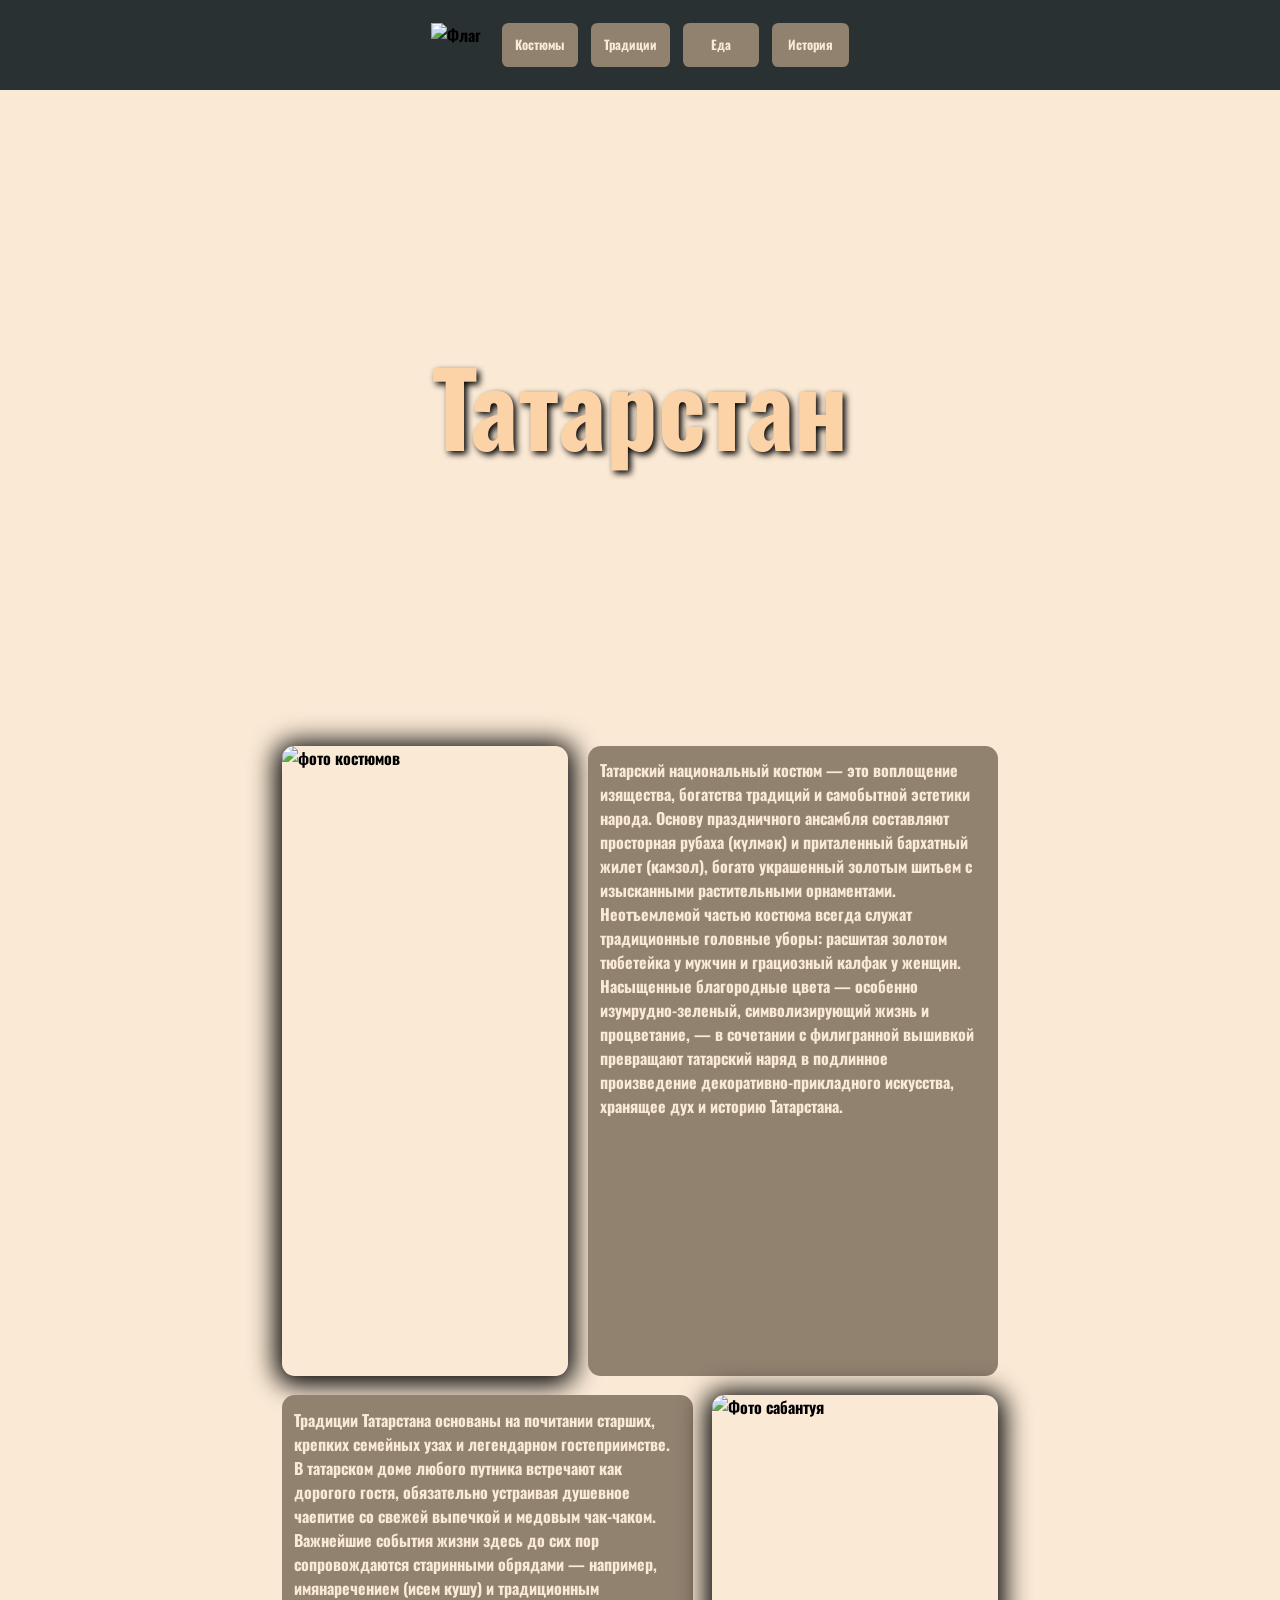
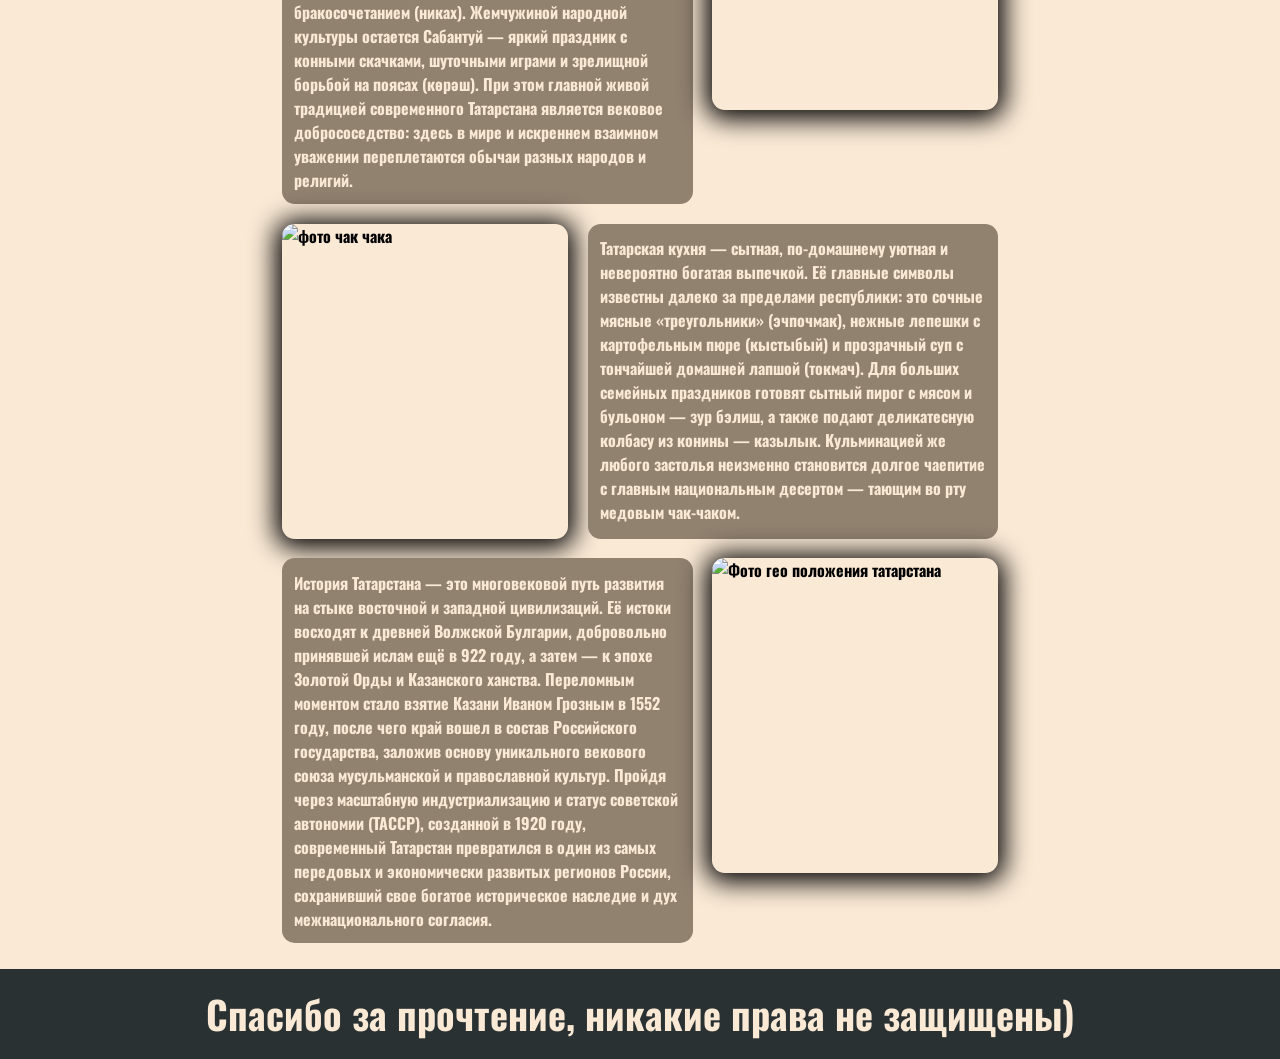
==== index.html @ 71f6d003 "initcommit" ====
<!DOCTYPE html>
<html lang="en">
<head>
    <link rel="stylesheet" href="style.css">
    <link rel="preconnect" href="https://fonts.googleapis.com">
    <link rel="preconnect" href="https://fonts.gstatic.com" crossorigin>
    <link href="https://fonts.googleapis.com/css2?family=Oswald:wght@200..700&display=swap" rel="stylesheet">
    <meta charset="UTF-8">
    <meta name="viewport" content="width=device-width, initial-scale=1.0">
    <title>Tatarstan</title>
</head>
<body>
<header>
    <nav>
        <ul>
            <li><img src="https://thumb.wikimedia.org/wikipedia/commons/thumb/2/28/Flag_of_Tatarstan.svg/1280px-Flag_of_Tatarstan.svg.png?utm_source=ru.wikipedia.org&utm_campaign=index&utm_content=thumbnail" alt="Флаг" class = "flag"></li>
            <li><a href="#costumes">Костюмы</a></li>
            <li><a href="#tradition">Традиции</a></li>
            <li><a href="#food">Еда</a></li>
            <li><a href="#history">История</a></li>
        </ul>
    </nav>
</header>
<div class="bgImage">
    <h1>Татарстан</h1>
</div>
<div class="content">
    <div class="leftside">
        <div class="chakchak"></div>
        <div class="ludi"></div>
        <div class="oldpic"></div>
    </div>
    <div class="center">
        <div class="centercontent">
            <div class="costumes" id="costumes">
                <img src="https://tatarica.org/application/files/cache/thumbnails/5a29e3ecddf47fea67db77ed182c2a78.jpg" alt="фото костюмов">
                <p>Татарский национальный костюм — это воплощение изящества, богатства традиций и самобытной эстетики народа. Основу праздничного ансамбля составляют просторная рубаха (күлмәк) и приталенный бархатный жилет (камзол), богато украшенный золотым шитьем с изысканными растительными орнаментами. Неотъемлемой частью костюма всегда служат традиционные головные уборы: расшитая золотом тюбетейка у мужчин и грациозный калфак у женщин. Насыщенные благородные цвета — особенно изумрудно-зеленый, символизирующий жизнь и процветание, — в сочетании с филигранной вышивкой превращают татарский наряд в подлинное произведение декоративно-прикладного искусства, хранящее дух и историю Татарстана.</p>
            </div>
            <div class="tradition" id="tradition">
                <p>Традиции Татарстана основаны на почитании старших, крепких семейных узах и легендарном гостеприимстве. В татарском доме любого путника встречают как дорогого гостя, обязательно устраивая душевное чаепитие со свежей выпечкой и медовым чак-чаком. Важнейшие события жизни здесь до сих пор сопровождаются старинными обрядами — например, имянаречением (исем кушу) и традиционным бракосочетанием (никах). Жемчужиной народной культуры остается Сабантуй — яркий праздник с конными скачками, шуточными играми и зрелищной борьбой на поясах (көрәш). При этом главной живой традицией современного Татарстана является вековое добрососедство: здесь в мире и искреннем взаимном уважении переплетаются обычаи разных народов и религий.</p>
                <img src="https://ethnoworld.ru/upload/medialibrary/438/438ca2f36a6c3bdc3addaf09d4d7eb92.jpg" alt="Фото сабантуя">
            </div>
            <div class="food" id="food">
                <img src="https://img.povar.ru/mobile/77/27/98/32/chak-chak_medovii-883645.JPG" alt="фото чак чака">
                <p>Татарская кухня — сытная, по-домашнему уютная и невероятно богатая выпечкой. Её главные символы известны далеко за пределами республики: это сочные мясные «треугольники» (эчпочмак), нежные лепешки с картофельным пюре (кыстыбый) и прозрачный суп с тончайшей домашней лапшой (токмач). Для больших семейных праздников готовят сытный пирог с мясом и бульоном — зур бэлиш, а также подают деликатесную колбасу из конины — казылык. Кульминацией же любого застолья неизменно становится долгое чаепитие с главным национальным десертом — тающим во рту медовым чак-чаком.</p>
            </div>
            <div class="history" id="history">
                <p>История Татарстана — это многовековой путь развития на стыке восточной и западной цивилизаций. Её истоки восходят к древней Волжской Булгарии, добровольно принявшей ислам ещё в 922 году, а затем — к эпохе Золотой Орды и Казанского ханства. Переломным моментом стало взятие Казани Иваном Грозным в 1552 году, после чего край вошел в состав Российского государства, заложив основу уникального векового союза мусульманской и православной культур. Пройдя через масштабную индустриализацию и статус советской автономии (ТАССР), созданной в 1920 году, современный Татарстан превратился в один из самых передовых и экономически развитых регионов России, сохранивший свое богатое историческое наследие и дух межнационального согласия.</p>
                <img src="https://tatarile.tatar/files/articles/37e0235c904cdfbfbd38e5d91613387f.jpg" alt="Фото гео положения татарстана">
            </div>
        </div>
    </div>
    <div class="rightside">
        <div class="mechet"></div>
        <div class="symbol"></div>
        <div class="view"></div>
    </div>
</div>
<footer><p>Спасибо за прочтение, никакие права не защищены)</p></footer>
</body>
</html>
---- style.css ----
header{
    background-color:rgb(41,49,51);
    height: 10vh;
    display: flex;
    justify-content: space-evenly;
    align-items: center;
}
ul{
    list-style-type: none;
    margin: 0;
    display: flex;
    align-items: center;
    padding: 0;
}
body{
    margin: 0;
    padding: 0;
    background-color: rgb(250, 233, 213);
    min-height: 100vh;
}
.flag{
    width: 4.5vw;
    height: 3.5vw;
    display: block;
    user-select: none;
}
html{
    font-family: "Oswald", sans-serif;
    font-optical-sizing: auto;
    font-weight: 700;
    font-style: normal;
    scroll-behavior: smooth;
}
li a{
    display: block;
    text-decoration: none;
    color:rgb(250, 233, 213);
    margin-left: 1vw;
    padding: 1vw;
    min-width: 4vw;
    background-color: rgb(145, 129, 111);
    border-radius: 0.5vw;
    text-align: center;
    font-size: 1vw;
    user-select: none;
}
.bgImage{
    background-image: url("https://tatarlar.info/wp-content/uploads/2020/06/tatary-tancujut-1.jpg");
    background-size: cover;
    background-position: center;
    height: 70vh;
    display: flex;
    justify-content: center;
    align-items: center;
}
.bgImage h1{
    padding: 0;
    margin: 0;
    font-size: 8vw;
    color:rgb(252, 211, 167);
    text-shadow: 0.2vw 0.2vw 0.5vw black;
    user-select: none;
}
.content{
    display: flex;
    align-items: stretch;
}
.leftside, .rightside{
    width: 20vw;
    display: flex;
    flex-direction: column;
}
.chakchak, .mechet, .ludi, .oldpic, .symbol, .view{
    background-position: center;
    background-size: cover;
    width: 100%;
    flex: 1;
}
.chakchak{
    background-image: url("https://menunedeli.ru/wp-content/uploads/2023/10/DSC07809-scaled.jpg");
}
.mechet{
    background-image: url("https://aee240dd-a6d3-4d7e-bd0d-0679d78e28bb.selstorage.ru/img/2023/10/30/c1e7a14008e6912e87575465510110f6be68be1d.jpg");
}
.ludi{
    background-image: url("https://milliard.tatar/images/uploads/dce300da10e78b03d9b28c29a41eca08.jpg");
}
.oldpic{
    background-image: url("https://tatarica.org/application/files/cache/thumbnails/3a5e7bdd46d55df27d4e933a80498ed5.jpg");
}
.symbol{
    background-image: url("https://upload.wikimedia.org/wikipedia/commons/9/90/Coat_of_arms_of_Tatarstan.svg?utm_source=ru.wikipedia.org&utm_campaign=index&utm_content=original");
}
.view{
    background-image: url("https://vmeste-rf.tv/upload/resize_cache/iblock/75a/1040_650_2/lori_0006414832_a6.jpg");
}
.center{
    width: 60vw;
    height: auto;
}
.centercontent{
    margin: 2vw;
}
.costumes, .tradition, .food, .history{
    display: flex;
    margin-top: 1.5vw;
}
.centercontent p{
    padding: 1vw;
    background-color: rgb(145, 129, 111);
    color: rgb(250, 233, 213);
    border-radius: 1vw;
}
.costumes p, .food p{
    margin: 0;
    margin-left: 1.5vw;
    font-size: 1.25vw;
}
.centercontent img{
    height: 35vh;
    width: 40%;
    flex-shrink: 0;
    object-fit: cover;
    border-radius: 1vw;
    transition: transform 0.4s ease;
    box-shadow: 0 0.2vw 2vw 0.5vw black;
}
.costumes img{
    height: 70vh;
}
.centercontent img:hover{
    transform: scale(1.15); 
}
.tradition p, .history p{
    margin: 0;
    margin-right: 1.5vw;
    font-size: 1.25vw;
}
footer{
    width: 100%;
    height: 10vh;
    background-color: rgb(41,49,51);
    display: flex;
    align-items: center;
    justify-content: center;
    font-size: 3vw;
    color: rgb(250, 233, 213);
}
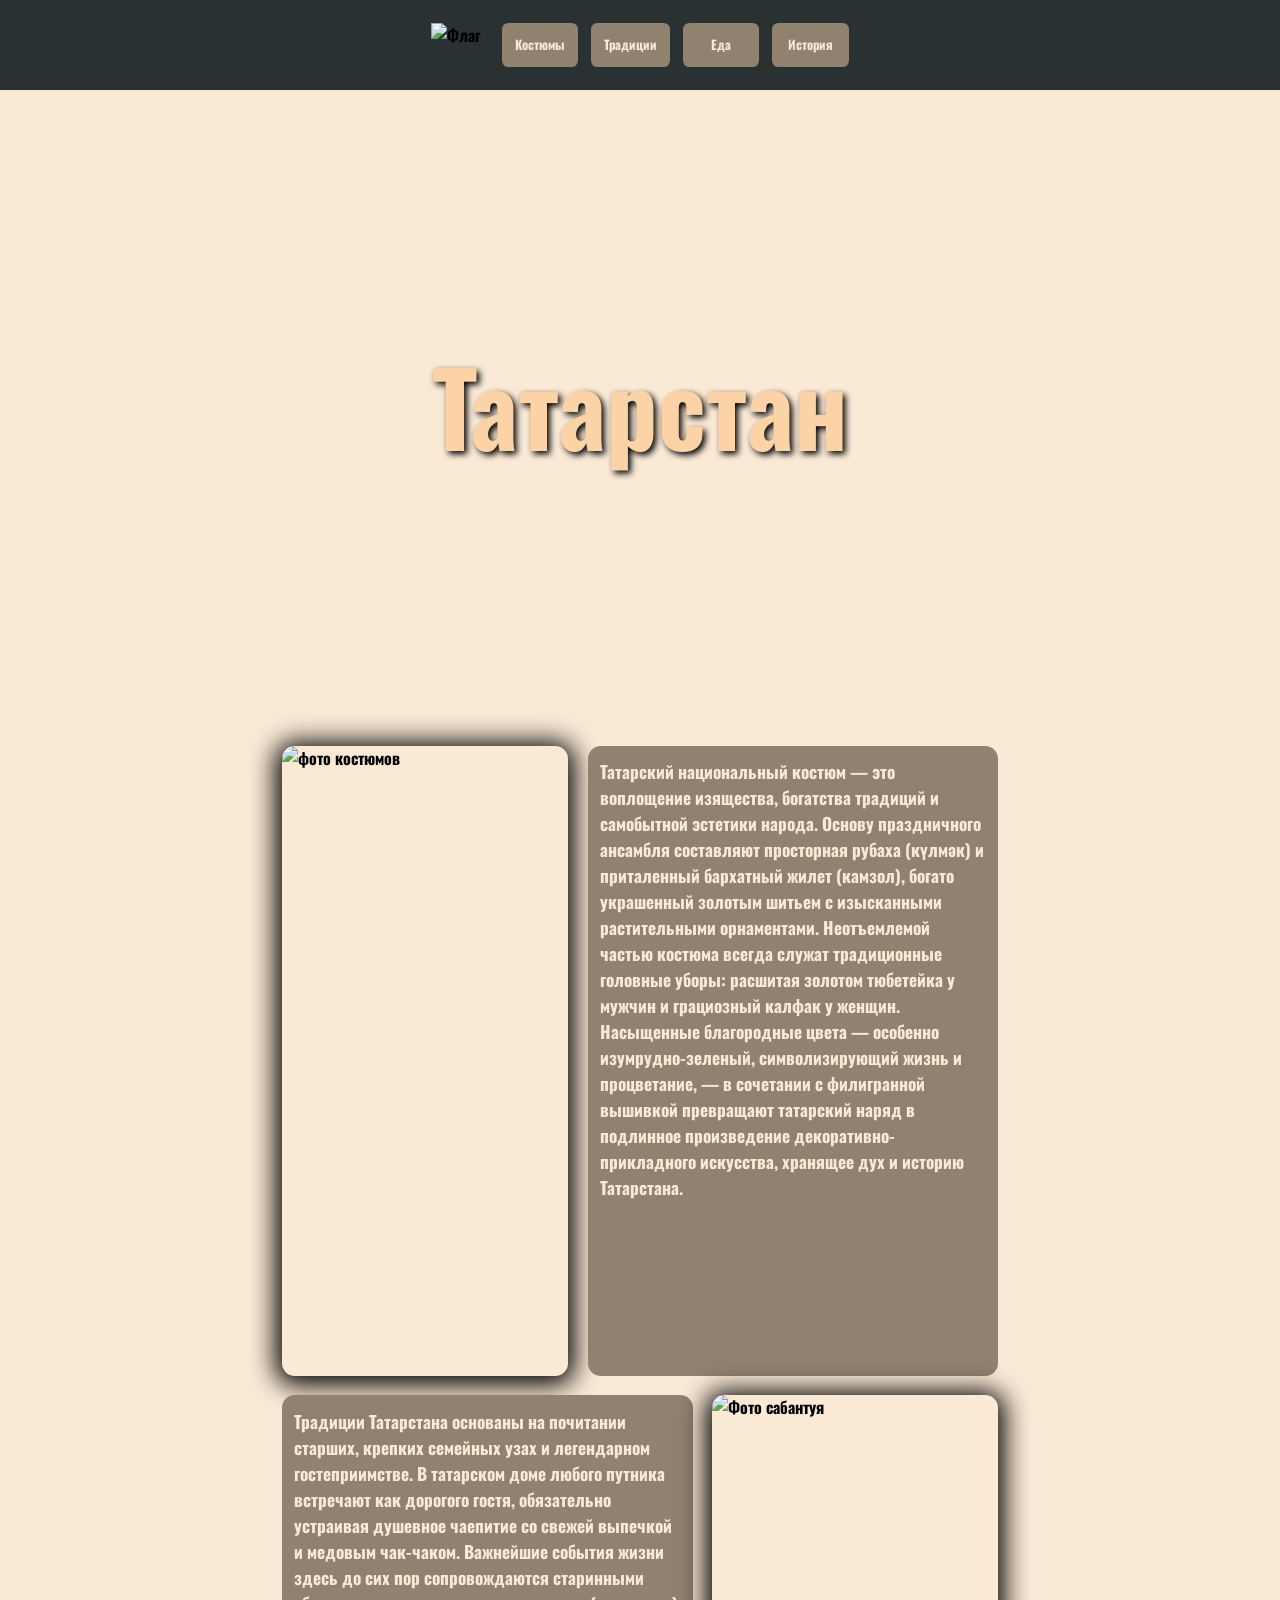
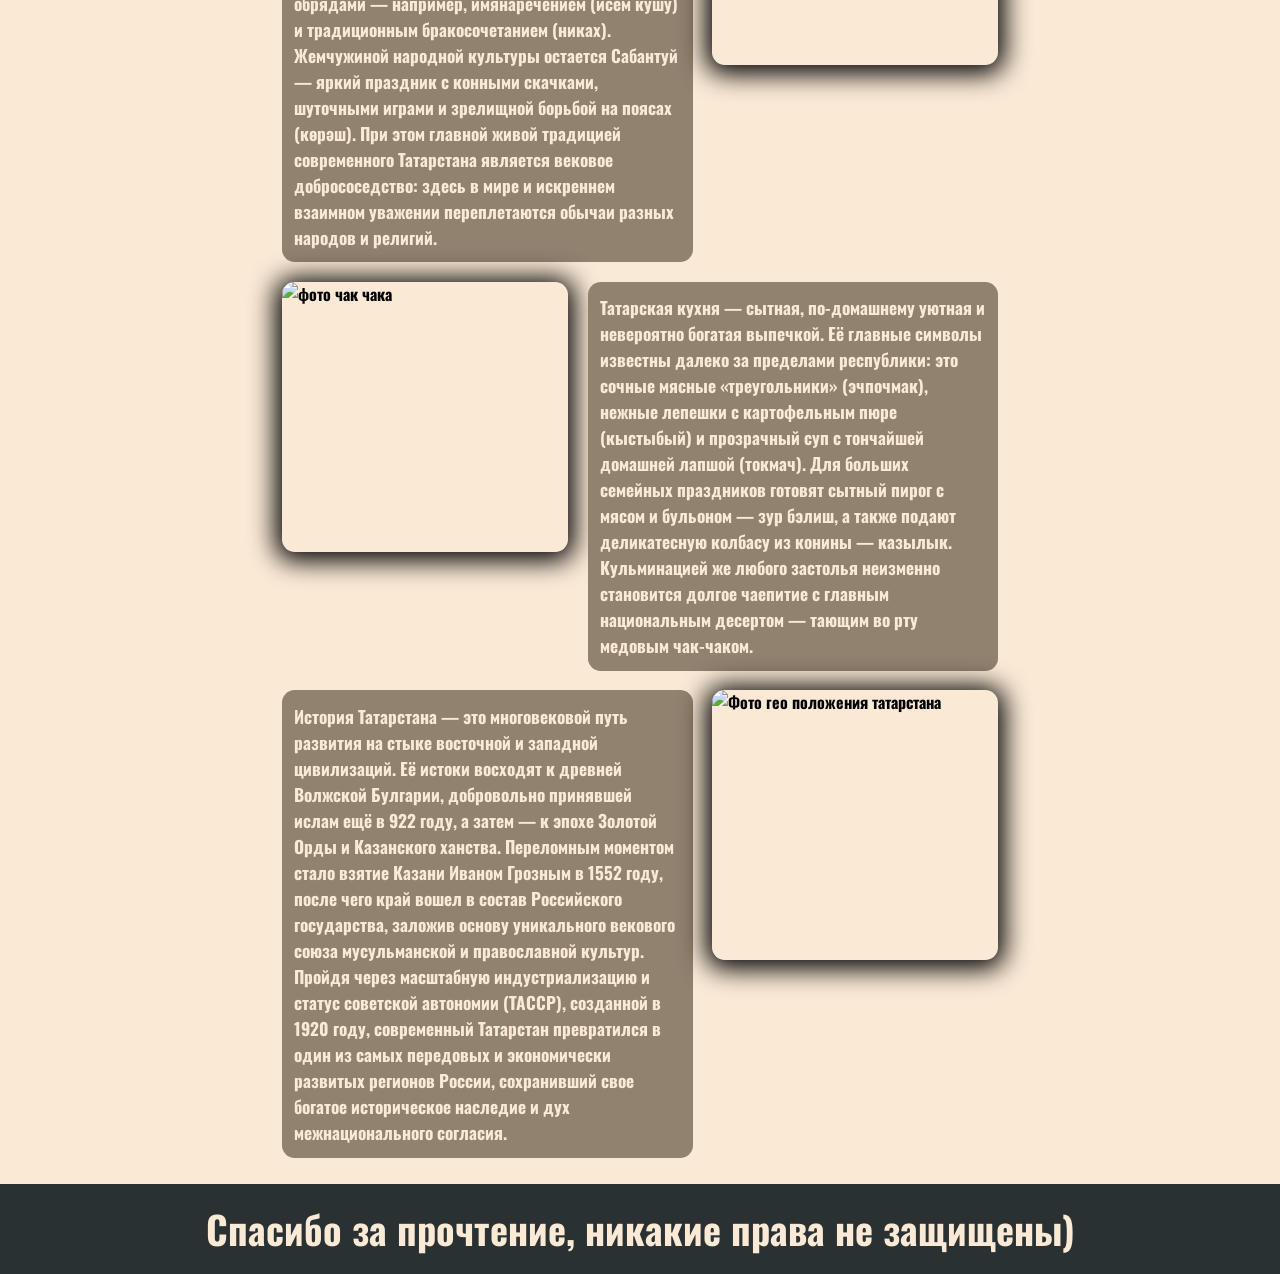
==== commit 25c390a1: "sc" ====
--- a/index.html
+++ b/index.html
@@ -25,36 +25,36 @@
     <h1>Татарстан</h1>
 </div>
 <div class="content">
-    <div class="leftside">
+    <aside class="leftside">
         <div class="chakchak"></div>
         <div class="ludi"></div>
         <div class="oldpic"></div>
-    </div>
-    <div class="center">
-        <div class="centercontent">
+    </aside>
+    <main class="center">
+        <main class="centercontent">
             <div class="costumes" id="costumes">
                 <img src="https://tatarica.org/application/files/cache/thumbnails/5a29e3ecddf47fea67db77ed182c2a78.jpg" alt="фото костюмов">
-                <p>Татарский национальный костюм — это воплощение изящества, богатства традиций и самобытной эстетики народа. Основу праздничного ансамбля составляют просторная рубаха (күлмәк) и приталенный бархатный жилет (камзол), богато украшенный золотым шитьем с изысканными растительными орнаментами. Неотъемлемой частью костюма всегда служат традиционные головные уборы: расшитая золотом тюбетейка у мужчин и грациозный калфак у женщин. Насыщенные благородные цвета — особенно изумрудно-зеленый, символизирующий жизнь и процветание, — в сочетании с филигранной вышивкой превращают татарский наряд в подлинное произведение декоративно-прикладного искусства, хранящее дух и историю Татарстана.</p>
+                <selection>Татарский национальный костюм — это воплощение изящества, богатства традиций и самобытной эстетики народа. Основу праздничного ансамбля составляют просторная рубаха (күлмәк) и приталенный бархатный жилет (камзол), богато украшенный золотым шитьем с изысканными растительными орнаментами. Неотъемлемой частью костюма всегда служат традиционные головные уборы: расшитая золотом тюбетейка у мужчин и грациозный калфак у женщин. Насыщенные благородные цвета — особенно изумрудно-зеленый, символизирующий жизнь и процветание, — в сочетании с филигранной вышивкой превращают татарский наряд в подлинное произведение декоративно-прикладного искусства, хранящее дух и историю Татарстана.</selection>
             </div>
             <div class="tradition" id="tradition">
-                <p>Традиции Татарстана основаны на почитании старших, крепких семейных узах и легендарном гостеприимстве. В татарском доме любого путника встречают как дорогого гостя, обязательно устраивая душевное чаепитие со свежей выпечкой и медовым чак-чаком. Важнейшие события жизни здесь до сих пор сопровождаются старинными обрядами — например, имянаречением (исем кушу) и традиционным бракосочетанием (никах). Жемчужиной народной культуры остается Сабантуй — яркий праздник с конными скачками, шуточными играми и зрелищной борьбой на поясах (көрәш). При этом главной живой традицией современного Татарстана является вековое добрососедство: здесь в мире и искреннем взаимном уважении переплетаются обычаи разных народов и религий.</p>
+                <selection>Традиции Татарстана основаны на почитании старших, крепких семейных узах и легендарном гостеприимстве. В татарском доме любого путника встречают как дорогого гостя, обязательно устраивая душевное чаепитие со свежей выпечкой и медовым чак-чаком. Важнейшие события жизни здесь до сих пор сопровождаются старинными обрядами — например, имянаречением (исем кушу) и традиционным бракосочетанием (никах). Жемчужиной народной культуры остается Сабантуй — яркий праздник с конными скачками, шуточными играми и зрелищной борьбой на поясах (көрәш). При этом главной живой традицией современного Татарстана является вековое добрососедство: здесь в мире и искреннем взаимном уважении переплетаются обычаи разных народов и религий.</selection>
                 <img src="https://ethnoworld.ru/upload/medialibrary/438/438ca2f36a6c3bdc3addaf09d4d7eb92.jpg" alt="Фото сабантуя">
             </div>
             <div class="food" id="food">
                 <img src="https://img.povar.ru/mobile/77/27/98/32/chak-chak_medovii-883645.JPG" alt="фото чак чака">
-                <p>Татарская кухня — сытная, по-домашнему уютная и невероятно богатая выпечкой. Её главные символы известны далеко за пределами республики: это сочные мясные «треугольники» (эчпочмак), нежные лепешки с картофельным пюре (кыстыбый) и прозрачный суп с тончайшей домашней лапшой (токмач). Для больших семейных праздников готовят сытный пирог с мясом и бульоном — зур бэлиш, а также подают деликатесную колбасу из конины — казылык. Кульминацией же любого застолья неизменно становится долгое чаепитие с главным национальным десертом — тающим во рту медовым чак-чаком.</p>
+                <selection>Татарская кухня — сытная, по-домашнему уютная и невероятно богатая выпечкой. Её главные символы известны далеко за пределами республики: это сочные мясные «треугольники» (эчпочмак), нежные лепешки с картофельным пюре (кыстыбый) и прозрачный суп с тончайшей домашней лапшой (токмач). Для больших семейных праздников готовят сытный пирог с мясом и бульоном — зур бэлиш, а также подают деликатесную колбасу из конины — казылык. Кульминацией же любого застолья неизменно становится долгое чаепитие с главным национальным десертом — тающим во рту медовым чак-чаком.</selection>
             </div>
             <div class="history" id="history">
-                <p>История Татарстана — это многовековой путь развития на стыке восточной и западной цивилизаций. Её истоки восходят к древней Волжской Булгарии, добровольно принявшей ислам ещё в 922 году, а затем — к эпохе Золотой Орды и Казанского ханства. Переломным моментом стало взятие Казани Иваном Грозным в 1552 году, после чего край вошел в состав Российского государства, заложив основу уникального векового союза мусульманской и православной культур. Пройдя через масштабную индустриализацию и статус советской автономии (ТАССР), созданной в 1920 году, современный Татарстан превратился в один из самых передовых и экономически развитых регионов России, сохранивший свое богатое историческое наследие и дух межнационального согласия.</p>
+                <selection>История Татарстана — это многовековой путь развития на стыке восточной и западной цивилизаций. Её истоки восходят к древней Волжской Булгарии, добровольно принявшей ислам ещё в 922 году, а затем — к эпохе Золотой Орды и Казанского ханства. Переломным моментом стало взятие Казани Иваном Грозным в 1552 году, после чего край вошел в состав Российского государства, заложив основу уникального векового союза мусульманской и православной культур. Пройдя через масштабную индустриализацию и статус советской автономии (ТАССР), созданной в 1920 году, современный Татарстан превратился в один из самых передовых и экономически развитых регионов России, сохранивший свое богатое историческое наследие и дух межнационального согласия.</selection>
                 <img src="https://tatarile.tatar/files/articles/37e0235c904cdfbfbd38e5d91613387f.jpg" alt="Фото гео положения татарстана">
             </div>
-        </div>
-    </div>
-    <div class="rightside">
+        </main>
+    </main>
+    <aside class="rightside">
         <div class="mechet"></div>
         <div class="symbol"></div>
         <div class="view"></div>
-    </div>
+    </aside>
 </div>
 <footer><p>Спасибо за прочтение, никакие права не защищены)</p></footer>
 </body>
--- a/style.css
+++ b/style.css
@@ -105,25 +105,26 @@
     display: flex;
     margin-top: 1.5vw;
 }
-.centercontent p{
+.centercontent selection{
     padding: 1vw;
     background-color: rgb(145, 129, 111);
     color: rgb(250, 233, 213);
     border-radius: 1vw;
 }
-.costumes p, .food p{
+.costumes selection, .food selection{
     margin: 0;
     margin-left: 1.5vw;
-    font-size: 1.25vw;
+    font-size: 1.35vw;
 }
 .centercontent img{
-    height: 35vh;
+    height: 30vh;
     width: 40%;
     flex-shrink: 0;
     object-fit: cover;
     border-radius: 1vw;
     transition: transform 0.4s ease;
     box-shadow: 0 0.2vw 2vw 0.5vw black;
+    user-select: none;
 }
 .costumes img{
     height: 70vh;
@@ -131,10 +132,10 @@
 .centercontent img:hover{
     transform: scale(1.15); 
 }
-.tradition p, .history p{
+.tradition selection, .history selection{
     margin: 0;
     margin-right: 1.5vw;
-    font-size: 1.25vw;
+    font-size: 1.35vw;
 }
 footer{
     width: 100%;
@@ -145,4 +146,42 @@
     justify-content: center;
     font-size: 3vw;
     color: rgb(250, 233, 213);
+}
+@media (max-width: 900px) {
+    .rightside, .leftside{
+        display: none;
+    }
+    .center{
+        width: 100%;
+    }
+    .center selection{
+        font-size: 3.25vw;
+    }
+    .center img{
+        height: 40vh;
+        width: 30%;
+        object-fit: cover;
+    }
+    .bgImage{
+        height: 50vh;
+    }
+    .bgImage h1{
+        font-size: 12vw;
+    }
+    .flag{
+        width: 13vw;
+        height: 11vw;
+    }
+    ul{
+        display: flex;
+        width: 100%;
+        height: 100%;
+        justify-content: center;
+        align-items: center;
+    }
+    li a{
+        padding: 3vw;
+        font-size: 3vw;
+        border-radius: 2vw;
+    }
 }
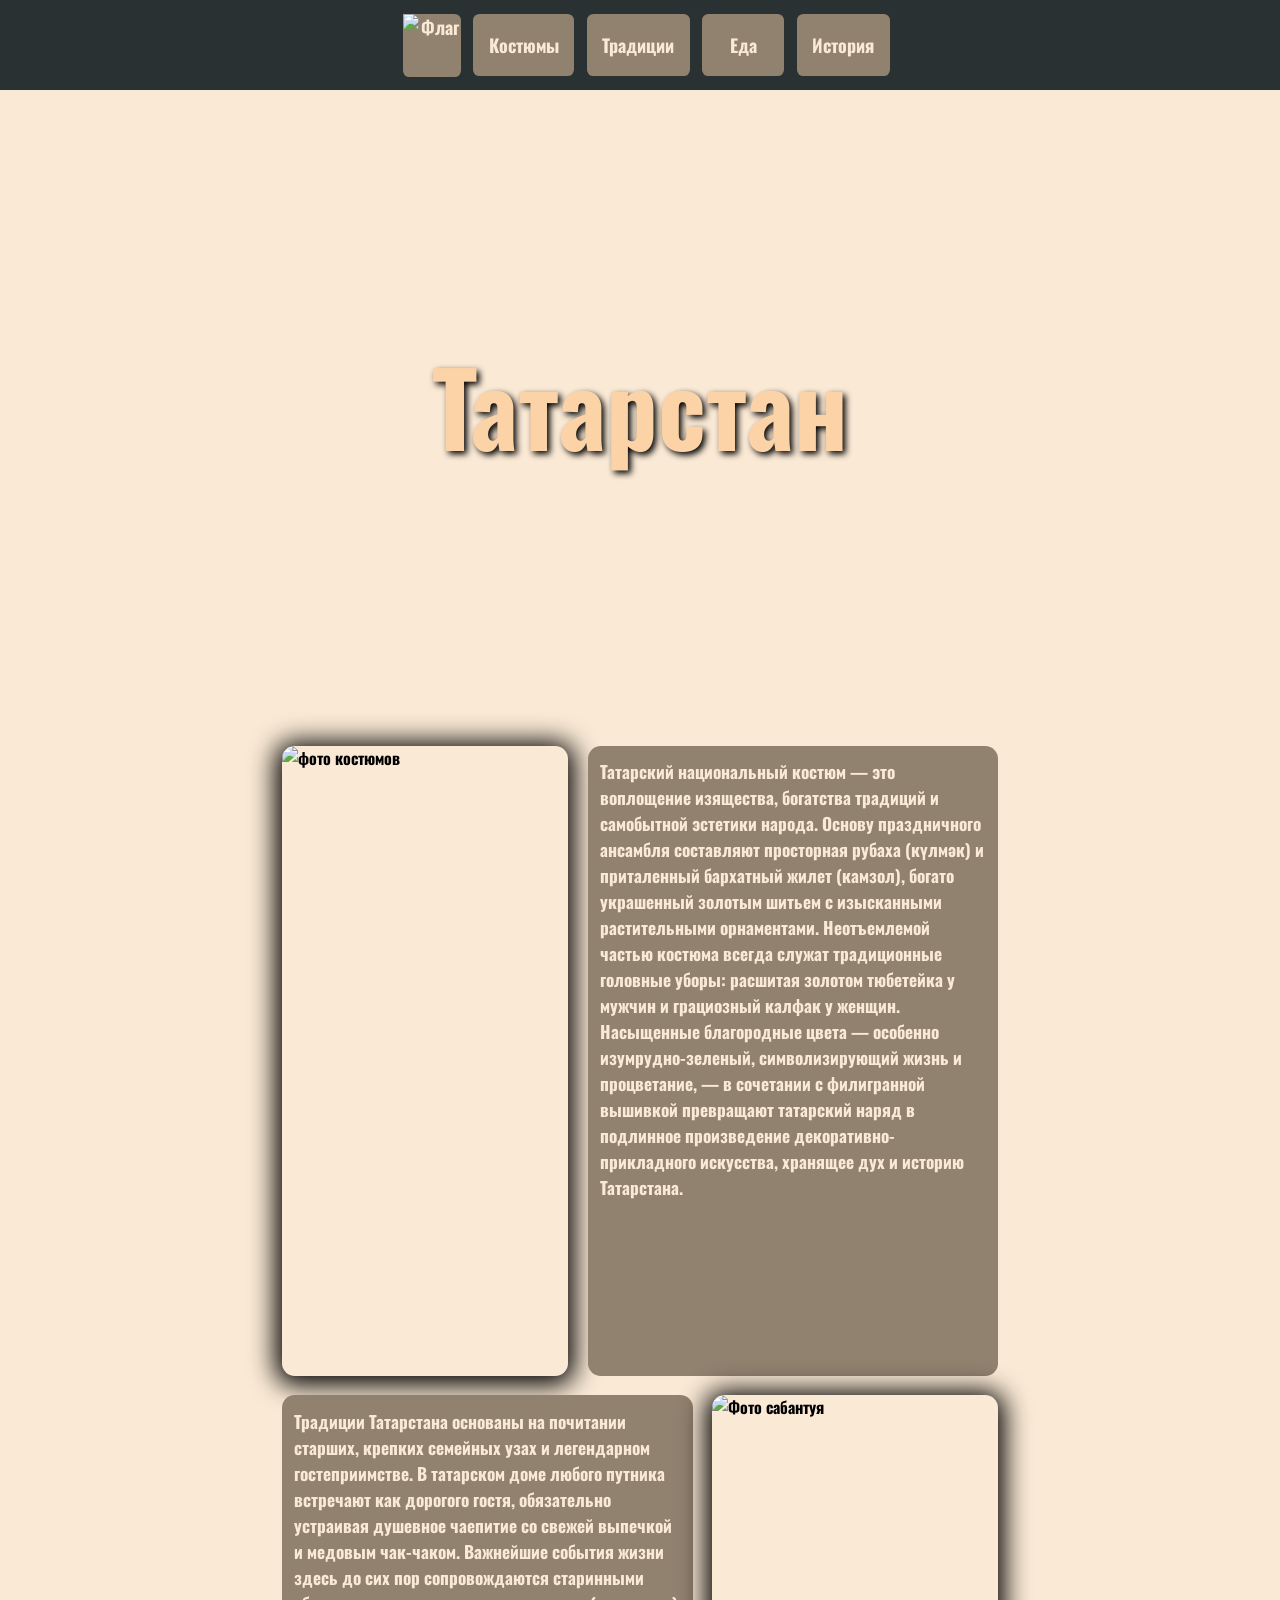
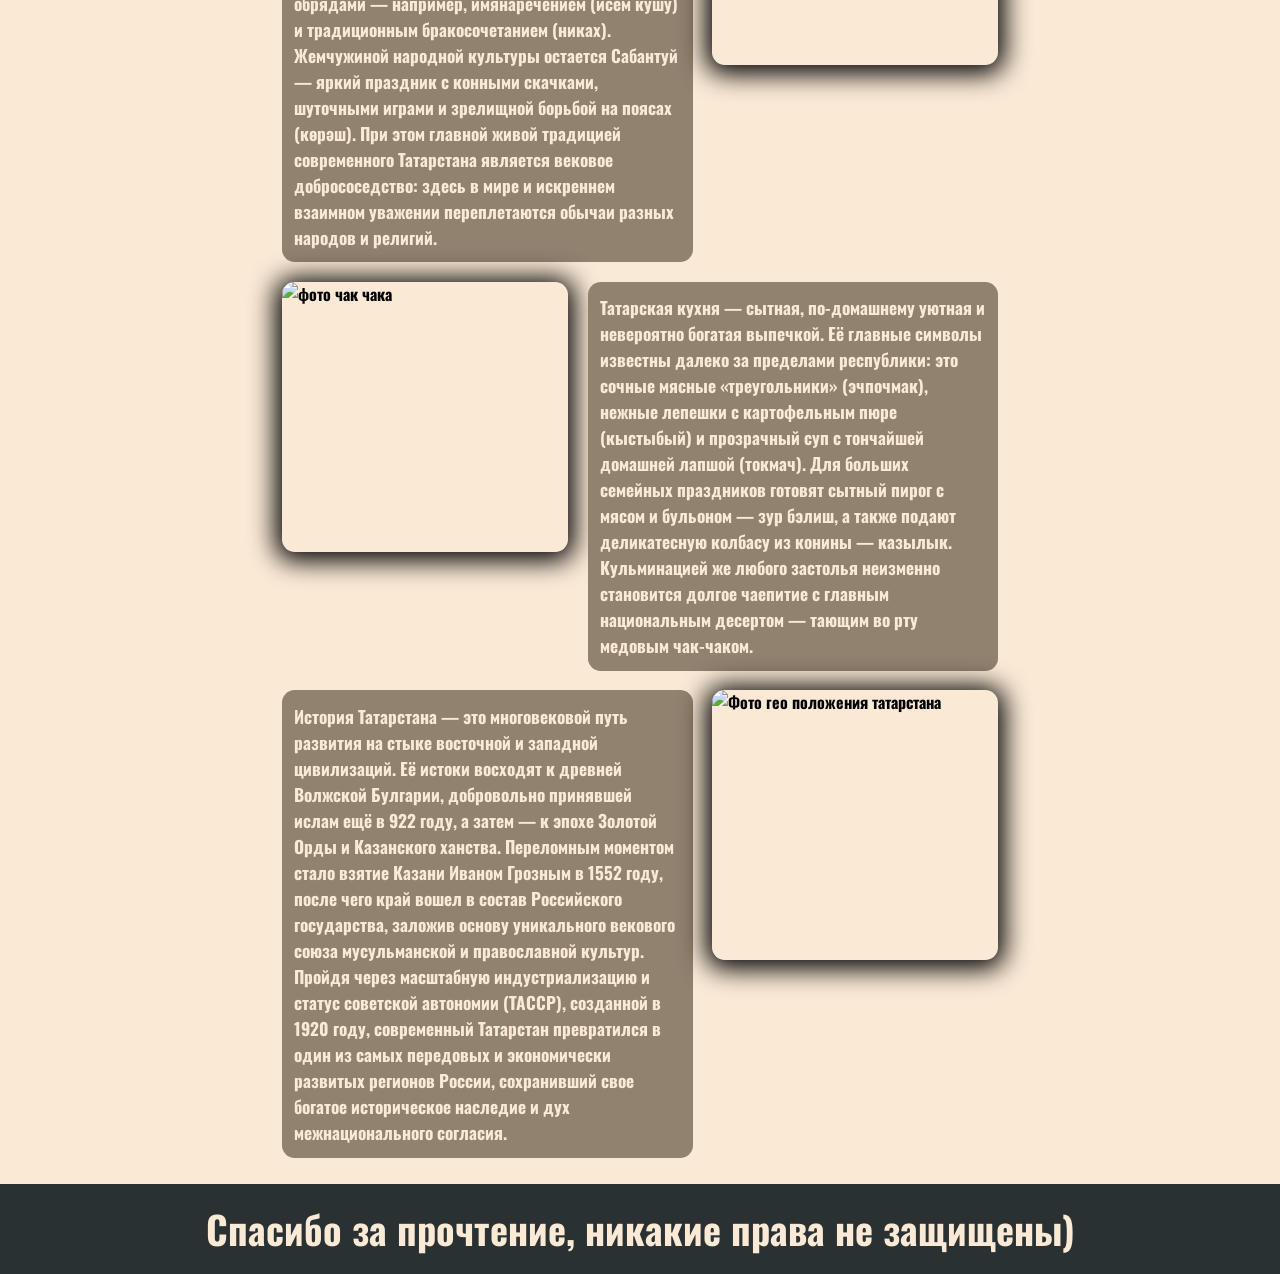
==== commit d6400467: "tc" ====
--- a/index.html
+++ b/index.html
@@ -9,11 +9,11 @@
     <meta name="viewport" content="width=device-width, initial-scale=1.0">
     <title>Tatarstan</title>
 </head>
-<body>
+<body id="start">
 <header>
     <nav>
         <ul>
-            <li><img src="https://thumb.wikimedia.org/wikipedia/commons/thumb/2/28/Flag_of_Tatarstan.svg/1280px-Flag_of_Tatarstan.svg.png?utm_source=ru.wikipedia.org&utm_campaign=index&utm_content=thumbnail" alt="Флаг" class = "flag"></li>
+            <li><a href="#start" class="imgbutton"><img src="https://thumb.wikimedia.org/wikipedia/commons/thumb/2/28/Flag_of_Tatarstan.svg/1280px-Flag_of_Tatarstan.svg.png?utm_source=ru.wikipedia.org&utm_campaign=index&utm_content=thumbnail" alt="Флаг" class = "flag"></a></li>
             <li><a href="#costumes">Костюмы</a></li>
             <li><a href="#tradition">Традиции</a></li>
             <li><a href="#food">Еда</a></li>
--- a/style.css
+++ b/style.css
@@ -4,6 +4,9 @@
     display: flex;
     justify-content: space-evenly;
     align-items: center;
+    position: sticky;
+    top: 0;
+    z-index: 1000;
 }
 ul{
     list-style-type: none;
@@ -11,6 +14,9 @@
     display: flex;
     align-items: center;
     padding: 0;
+    width: 100%;
+    height: 100%;
+    justify-content: center;
 }
 body{
     margin: 0;
@@ -20,9 +26,12 @@
 }
 .flag{
     width: 4.5vw;
-    height: 3.5vw;
+    height: 7vh;
     display: block;
     user-select: none;
+}
+.imgbutton{
+    padding: 0;
 }
 html{
     font-family: "Oswald", sans-serif;
@@ -36,12 +45,12 @@
     text-decoration: none;
     color:rgb(250, 233, 213);
     margin-left: 1vw;
-    padding: 1vw;
+    padding: 2vh 1.2vw;
     min-width: 4vw;
     background-color: rgb(145, 129, 111);
     border-radius: 0.5vw;
     text-align: center;
-    font-size: 1vw;
+    font-size: 2vh;
     user-select: none;
 }
 .bgImage{
@@ -168,20 +177,13 @@
     .bgImage h1{
         font-size: 12vw;
     }
-    .flag{
-        width: 13vw;
-        height: 11vw;
+    .flag, .imgbutton{
+        width: 12vw;
+        height: 5vh;
     }
-    ul{
-        display: flex;
-        width: 100%;
-        height: 100%;
-        justify-content: center;
-        align-items: center;
-    }
-    li a{
-        padding: 3vw;
-        font-size: 3vw;
-        border-radius: 2vw;
+    li a {
+        padding: 1vh 2vw; 
+        font-size: 2vh;   
+        border-radius: 1vw;
     }
 }
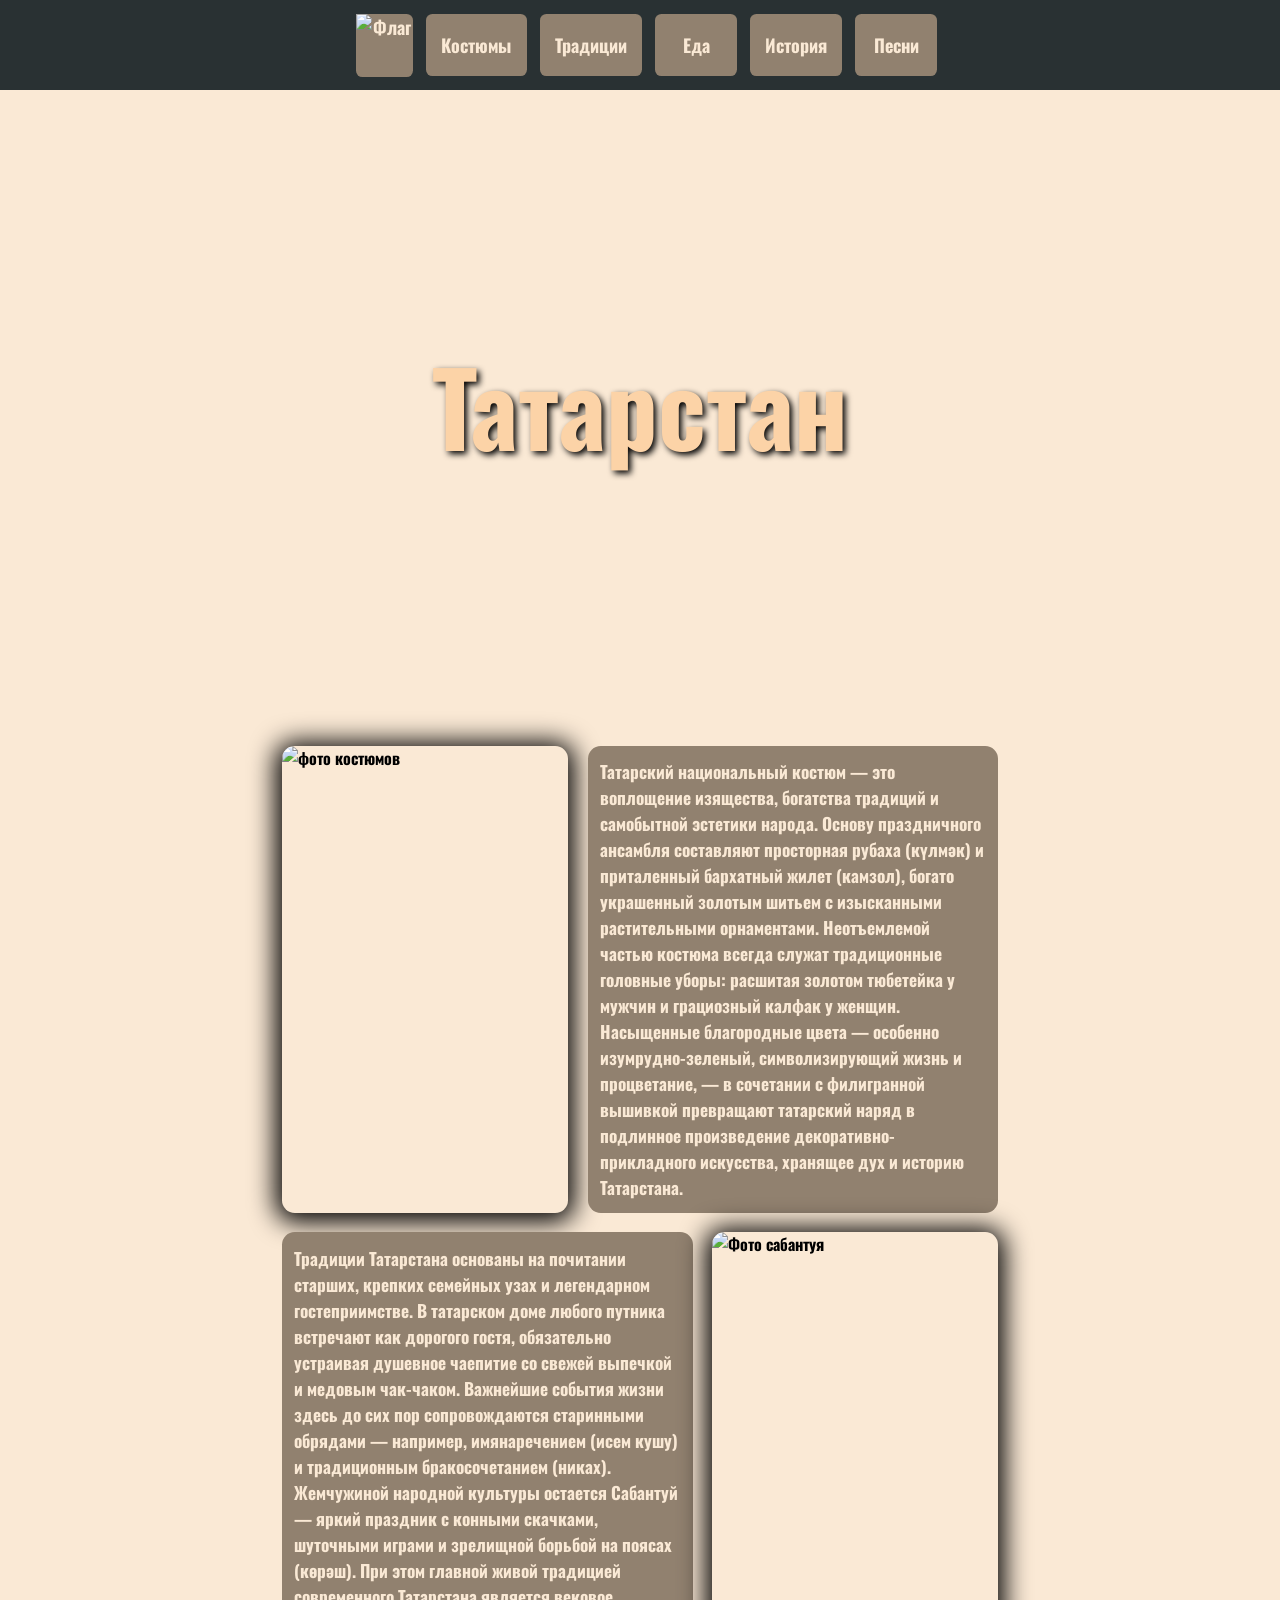
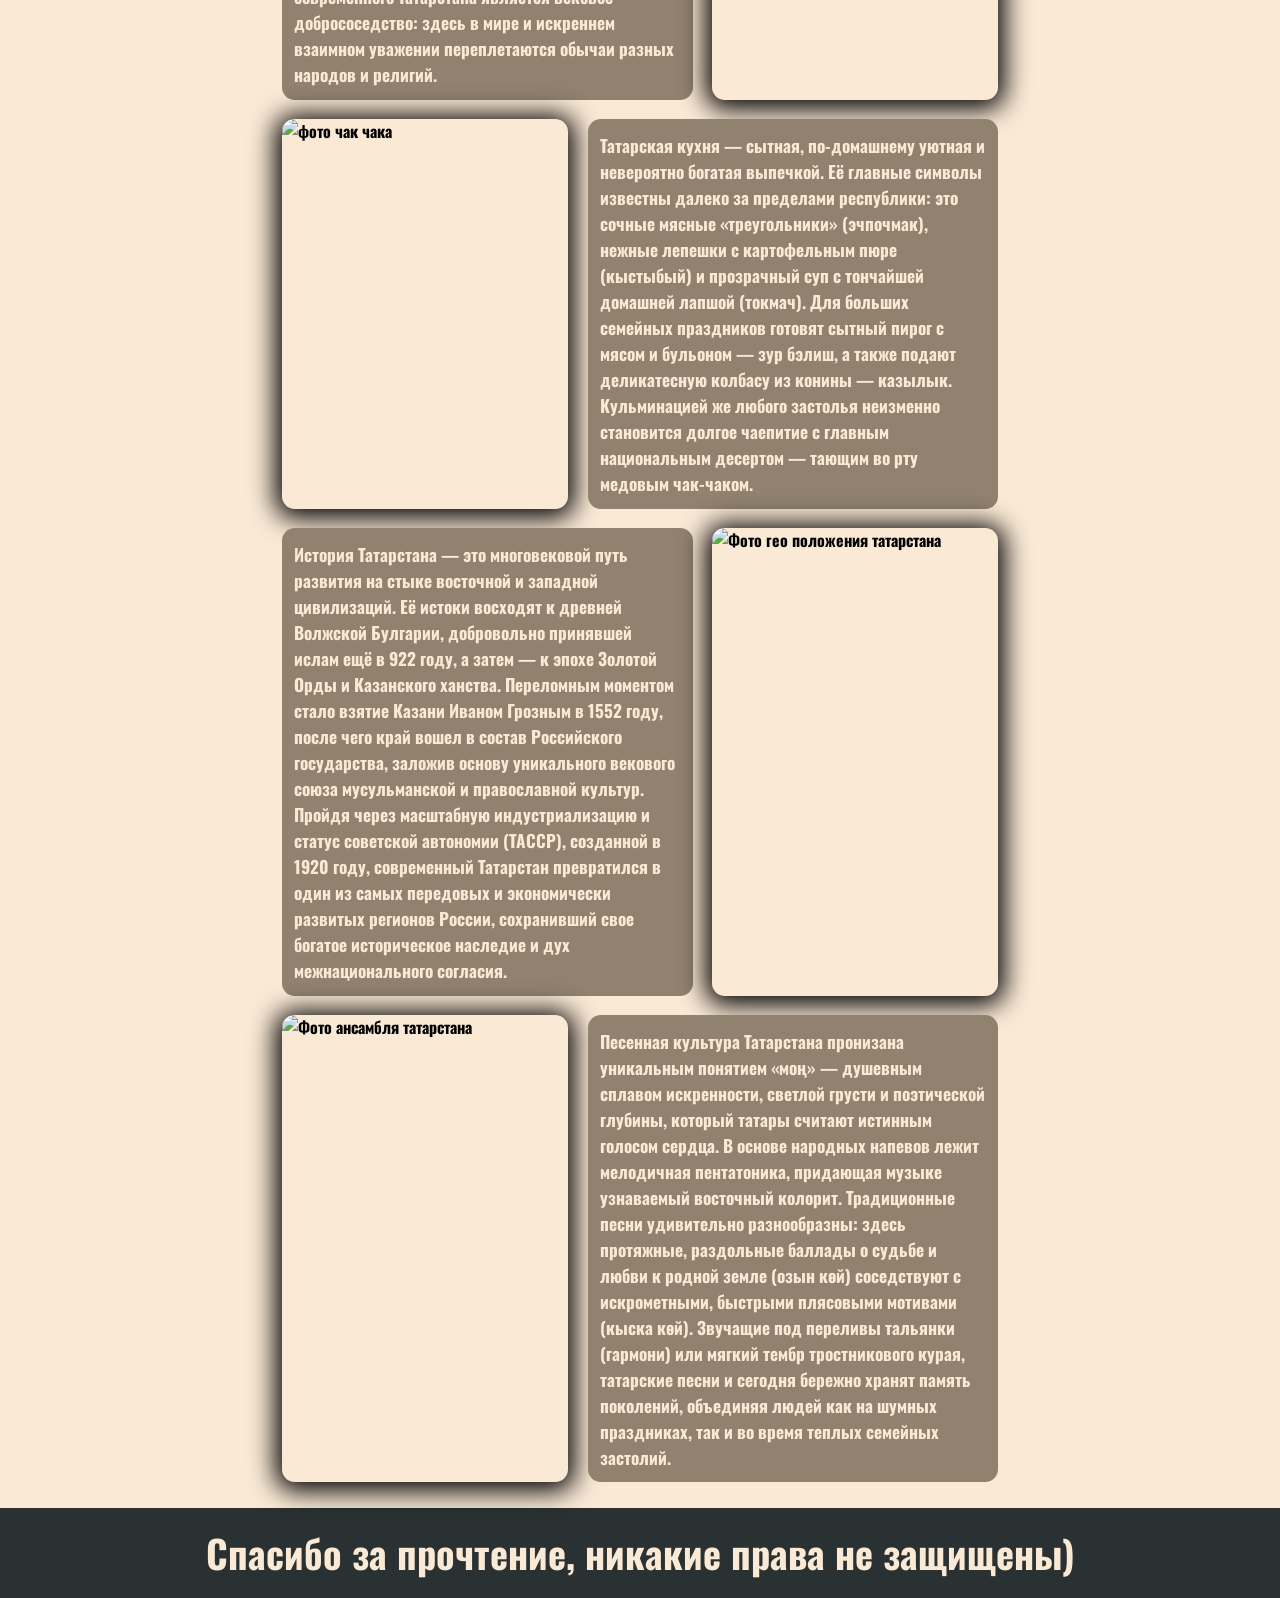
==== commit 39aac51d: "hz" ====
--- a/index.html
+++ b/index.html
@@ -7,6 +7,8 @@
     <link href="https://fonts.googleapis.com/css2?family=Oswald:wght@200..700&display=swap" rel="stylesheet">
     <meta charset="UTF-8">
     <meta name="viewport" content="width=device-width, initial-scale=1.0">
+    <link rel="icon" type="image/png" href="https://thumb.wikimedia.org/wikipedia/commons/thumb/2/28/Flag_of_Tatarstan.svg/1280px-Flag_of_Tatarstan.svg.png?utm_source=ru.wikipedia.org&utm_campaign=index&utm_content=thumbnail">
+    <link rel="icon" type="image/png" href="https://thumb.wikimedia.org/wikipedia/commons/thumb/2/28/Flag_of_Tatarstan.svg/1280px-Flag_of_Tatarstan.svg.png?utm_source=ru.wikipedia.org&utm_campaign=index&utm_content=thumbnail">
     <title>Tatarstan</title>
 </head>
 <body id="start">
@@ -18,6 +20,7 @@
             <li><a href="#tradition">Традиции</a></li>
             <li><a href="#food">Еда</a></li>
             <li><a href="#history">История</a></li>
+            <li><a href="#songs">Песни</a></li>
         </ul>
     </nav>
 </header>
@@ -48,6 +51,10 @@
                 <selection>История Татарстана — это многовековой путь развития на стыке восточной и западной цивилизаций. Её истоки восходят к древней Волжской Булгарии, добровольно принявшей ислам ещё в 922 году, а затем — к эпохе Золотой Орды и Казанского ханства. Переломным моментом стало взятие Казани Иваном Грозным в 1552 году, после чего край вошел в состав Российского государства, заложив основу уникального векового союза мусульманской и православной культур. Пройдя через масштабную индустриализацию и статус советской автономии (ТАССР), созданной в 1920 году, современный Татарстан превратился в один из самых передовых и экономически развитых регионов России, сохранивший свое богатое историческое наследие и дух межнационального согласия.</selection>
                 <img src="https://tatarile.tatar/files/articles/37e0235c904cdfbfbd38e5d91613387f.jpg" alt="Фото гео положения татарстана">
             </div>
+            <div class="songs" id="songs">
+                <img src="https://tatarlar.info/wp-content/uploads/2021/02/ansambl-pesni-i-tancza-tatarstana.jpg" alt="Фото ансамбля татарстана">
+                <selection>Песенная культура Татарстана пронизана уникальным понятием «моң» — душевным сплавом искренности, светлой грусти и поэтической глубины, который татары считают истинным голосом сердца. В основе народных напевов лежит мелодичная пентатоника, придающая музыке узнаваемый восточный колорит. Традиционные песни удивительно разнообразны: здесь протяжные, раздольные баллады о судьбе и любви к родной земле (озын көй) соседствуют с искрометными, быстрыми плясовыми мотивами (кыска көй). Звучащие под переливы тальянки (гармони) или мягкий тембр тростникового курая, татарские песни и сегодня бережно хранят память поколений, объединяя людей как на шумных праздниках, так и во время теплых семейных застолий.</selection>
+            </div>
         </main>
     </main>
     <aside class="rightside">
--- a/style.css
+++ b/style.css
@@ -110,7 +110,7 @@
 .centercontent{
     margin: 2vw;
 }
-.costumes, .tradition, .food, .history{
+.costumes, .tradition, .food, .history, .songs{
     display: flex;
     margin-top: 1.5vw;
 }
@@ -120,13 +120,12 @@
     color: rgb(250, 233, 213);
     border-radius: 1vw;
 }
-.costumes selection, .food selection{
+.costumes selection, .food selection, .songs selection{
     margin: 0;
     margin-left: 1.5vw;
     font-size: 1.35vw;
 }
 .centercontent img{
-    height: 30vh;
     width: 40%;
     flex-shrink: 0;
     object-fit: cover;
@@ -135,8 +134,8 @@
     box-shadow: 0 0.2vw 2vw 0.5vw black;
     user-select: none;
 }
-.costumes img{
-    height: 70vh;
+.history img{
+    object-fit: contain;
 }
 .centercontent img:hover{
     transform: scale(1.15); 
@@ -166,11 +165,6 @@
     .center selection{
         font-size: 3.25vw;
     }
-    .center img{
-        height: 40vh;
-        width: 30%;
-        object-fit: cover;
-    }
     .bgImage{
         height: 50vh;
     }
@@ -178,12 +172,12 @@
         font-size: 12vw;
     }
     .flag, .imgbutton{
-        width: 12vw;
+        width: 9vw;
         height: 5vh;
     }
     li a {
         padding: 1vh 2vw; 
         font-size: 2vh;   
-        border-radius: 1vw;
+        border-radius: 0.5vw;
     }
 }
